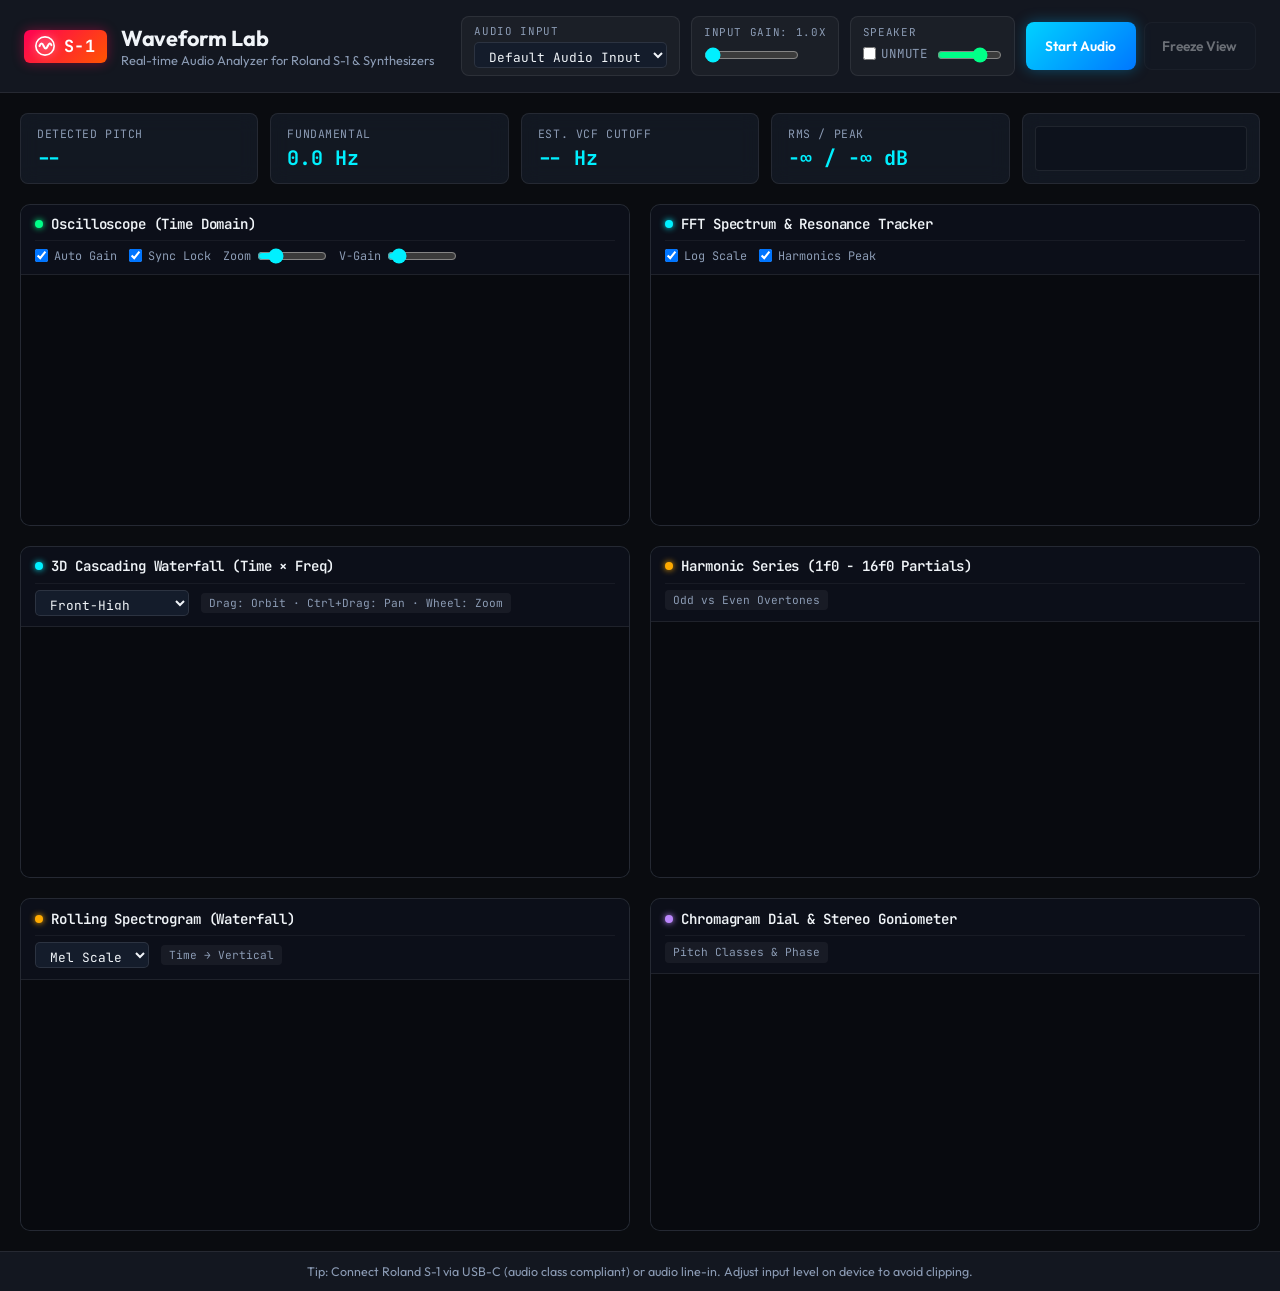
==== docs/index.html @ 3b1d33f7 "Add visualizer files to docs/ for direct GitHub Pages serving" ====
<!DOCTYPE html>
<html lang="en">
<head>
  <meta charset="UTF-8">
  <meta name="viewport" content="width=device-width, initial-scale=1.0">
  <title>Roland S-1 Wave Visualizer</title>
  <link rel="icon" type="image/svg+xml" href="favicon.svg">
  <link rel="stylesheet" href="styles.css?v=2">
  <link rel="preconnect" href="https://fonts.googleapis.com">
  <link rel="preconnect" href="https://fonts.gstatic.com" crossorigin>
  <link href="https://fonts.googleapis.com/css2?family=JetBrains+Mono:wght@300;400;600;700&family=Outfit:wght@400;600;700&display=swap" rel="stylesheet">
</head>
<body>
  <header class="app-header">
    <div class="header-left">
      <div class="logo-mark">
        <svg class="sine-icon" viewBox="0 0 24 24" width="22" height="22" fill="none" stroke="currentColor" stroke-width="2.2" stroke-linecap="round" stroke-linejoin="round">
          <circle cx="12" cy="12" r="10" stroke-width="1.8" />
          <path d="M6 12c1.5-3.5 3-3.5 4.5 0s3 3.5 4.5 0 3-3.5 4-1" />
        </svg>
        <span>S-1</span>
      </div>
      <div>
        <h1>Waveform Lab</h1>
        <p class="subtitle">Real-time Audio Analyzer for Roland S-1 & Synthesizers</p>
      </div>
    </div>
    <div class="header-controls">
      <div class="control-card">
        <label for="deviceSelect">Audio Input</label>
        <select id="deviceSelect">
          <option value="">Default Input / Microphone</option>
        </select>
      </div>

      <div class="control-card">
        <label for="inputGain">Input Gain: <span id="gainVal">1.0x</span></label>
        <input type="range" id="inputGain" min="0.5" max="30" step="0.5" value="1.0">
      </div>

      <div class="control-card">
        <label for="monitorToggle">Speaker</label>
        <div class="monitor-inner">
          <label class="toggle-control">
            <input type="checkbox" id="monitorToggle">
            <span>Unmute</span>
          </label>
          <input type="range" id="monitorVol" min="0" max="1" step="0.01" value="0.7" title="Speaker Volume">
        </div>
      </div>

      <div class="button-card-group">
        <button id="toggleAudioBtn" class="btn primary">Start Audio</button>
        <button id="freezeBtn" class="btn secondary" disabled>Freeze View</button>
      </div>
    </div>
  </header>

  <main class="dashboard-grid">
    <!-- Readouts bar -->
    <section class="readouts-strip">
      <div class="metric-card">
        <span class="metric-label">Detected Pitch</span>
        <span id="pitchReadout" class="metric-val">--</span>
      </div>
      <div class="metric-card">
        <span class="metric-label">Fundamental</span>
        <span id="freqReadout" class="metric-val">0.0 Hz</span>
      </div>
      <div class="metric-card">
        <span class="metric-label">Est. VCF Cutoff</span>
        <span id="vcfReadout" class="metric-val">-- Hz</span>
      </div>
      <div class="metric-card">
        <span class="metric-label">RMS / Peak</span>
        <span id="rmsReadout" class="metric-val">-&infin; / -&infin; dB</span>
      </div>
      <div class="metric-card level-meter-card">
        <div class="meter-bar-container">
          <div id="meterLevel" class="meter-bar-fill"></div>
        </div>
      </div>
    </section>

    <!-- Graph Grid -->
    <div class="charts-layout">
      <!-- 1. Oscilloscope -->
      <article class="chart-panel">
        <div class="panel-header">
          <div class="panel-title">
            <span class="dot green"></span>
            <h2>Oscilloscope (Time Domain)</h2>
          </div>
          <div class="panel-actions">
            <label class="toggle-control">
              <input type="checkbox" id="autoScaleOsc" checked>
              <span>Auto Gain</span>
            </label>
            <label class="toggle-control">
              <input type="checkbox" id="triggerSync" checked>
              <span>Sync Lock</span>
            </label>
            <div class="timebase-control">
              <span>Zoom</span>
              <input type="range" id="oscZoom" min="1" max="16" value="4" step="1" title="Timebase (Zoom)">
            </div>
            <div class="timebase-control">
              <span>V-Gain</span>
              <input type="range" id="vGain" min="1" max="100" value="7" step="1" title="Vertical Scale">
            </div>
          </div>
        </div>
        <div class="canvas-wrapper">
          <canvas id="oscCanvas"></canvas>
        </div>
      </article>

      <!-- 2. FFT Spectrum Analyzer -->
      <article class="chart-panel">
        <div class="panel-header">
          <div class="panel-title">
            <span class="dot cyan"></span>
            <h2>FFT Spectrum & Resonance Tracker</h2>
          </div>
          <div class="panel-actions">
            <label class="toggle-control">
              <input type="checkbox" id="logScale" checked>
              <span>Log Scale</span>
            </label>
            <label class="toggle-control">
              <input type="checkbox" id="showHarmonics" checked>
              <span>Harmonics Peak</span>
            </label>
          </div>
        </div>
        <div class="canvas-wrapper">
          <canvas id="fftCanvas"></canvas>
        </div>
      </article>

      <!-- 3. 3D Waterfall Spectrum -->
      <article class="chart-panel">
        <div class="panel-header">
          <div class="panel-title">
            <span class="dot cyan"></span>
            <h2>3D Cascading Waterfall (Time &times; Freq)</h2>
          </div>
          <div class="panel-actions">
            <select id="waterfallPreset" class="mini-select" title="Camera Preset">
              <option value="front" selected>Front-High</option>
              <option value="side">Profile / Side</option>
              <option value="iso">Isometric</option>
              <option value="top">Top-Down</option>
            </select>
            <span class="meta-tag hint-tag">Drag: Orbit &middot; Ctrl+Drag: Pan &middot; Wheel: Zoom</span>
          </div>
        </div>
        <div class="canvas-wrapper">
          <canvas id="waterfallCanvas"></canvas>
        </div>
      </article>

      <!-- 4. Harmonic Partials Series -->
      <article class="chart-panel">
        <div class="panel-header">
          <div class="panel-title">
            <span class="dot amber"></span>
            <h2>Harmonic Series (1f0 - 16f0 Partials)</h2>
          </div>
          <div class="panel-actions">
            <span class="meta-tag">Odd vs Even Overtones</span>
          </div>
        </div>
        <div class="canvas-wrapper">
          <canvas id="harmonicsCanvas"></canvas>
        </div>
      </article>

      <!-- 5. Spectrogram Waterfall Heatmap -->
      <article class="chart-panel">
        <div class="panel-header">
          <div class="panel-title">
            <span class="dot amber"></span>
            <h2>Rolling Spectrogram (Waterfall)</h2>
          </div>
          <div class="panel-actions">
            <select id="specScale" class="mini-select" title="Frequency Scale">
              <option value="mel" selected>Mel Scale</option>
              <option value="log">Log Scale</option>
              <option value="linear">Linear</option>
            </select>
            <span class="meta-tag">Time &rarr; Vertical</span>
          </div>
        </div>
        <div class="canvas-wrapper">
          <canvas id="spectrogramCanvas"></canvas>
        </div>
      </article>

      <!-- 6. Chromagram Note Dial & Phase Scope -->
      <article class="chart-panel">
        <div class="panel-header">
          <div class="panel-title">
            <span class="dot violet"></span>
            <h2>Chromagram Dial & Stereo Goniometer</h2>
          </div>
          <div class="panel-actions">
            <span class="meta-tag">Pitch Classes & Phase</span>
          </div>
        </div>
        <div class="canvas-wrapper split-canvas-wrapper">
          <canvas id="chromaCanvas"></canvas>
          <canvas id="phaseCanvas"></canvas>
        </div>
      </article>
    </div>
  </main>

  <footer class="app-footer">
    <p>Tip: Connect Roland S-1 via USB-C (audio class compliant) or audio line-in. Adjust input level on device to avoid clipping.</p>
  </footer>

  <script src="app.js"></script>
</body>
</html>
---- docs/styles.css ----
:root {
  --bg-primary: #0a0c10;
  --bg-secondary: #131720;
  --bg-card: rgba(22, 28, 40, 0.75);
  --border-color: rgba(255, 255, 255, 0.08);
  --border-focus: rgba(0, 240, 255, 0.4);
  
  --accent-cyan: #00f0ff;
  --accent-green: #00ff88;
  --accent-amber: #ffaa00;
  --accent-violet: #bb86fc;
  --accent-red: #ff3366;
  
  --text-main: #f0f4f8;
  --text-muted: #8b9bb4;
  
  --font-mono: 'JetBrains Mono', monospace;
  --font-ui: 'Outfit', -apple-system, sans-serif;
}

* {
  box-sizing: border-box;
  margin: 0;
  padding: 0;
}

body {
  background-color: var(--bg-primary);
  color: var(--text-main);
  font-family: var(--font-ui);
  min-height: 100vh;
  display: flex;
  flex-direction: column;
  overflow-x: hidden;
}

/* Header */
.app-header {
  display: flex;
  flex-wrap: wrap;
  align-items: center;
  justify-content: space-between;
  padding: 1rem 1.5rem;
  background: var(--bg-secondary);
  border-bottom: 1px solid var(--border-color);
  gap: 1rem;
}

.header-left {
  display: flex;
  align-items: center;
  gap: 0.9rem;
}

.logo-mark {
  background: linear-gradient(135deg, #ff0055, #ff5500);
  color: #fff;
  font-family: var(--font-mono);
  font-weight: 700;
  font-size: 1.05rem;
  padding: 0.35rem 0.65rem;
  border-radius: 6px;
  letter-spacing: 0.05em;
  box-shadow: 0 0 12px rgba(255, 0, 85, 0.4);
  display: flex;
  align-items: center;
  gap: 0.45rem;
}

.sine-icon {
  display: inline-block;
  vertical-align: middle;
  filter: drop-shadow(0 0 4px rgba(255, 255, 255, 0.6));
}

.app-header h1 {
  font-size: 1.35rem;
  font-weight: 700;
  letter-spacing: -0.01em;
}

.subtitle {
  font-size: 0.8rem;
  color: var(--text-muted);
}

.header-controls {
  display: flex;
  align-items: stretch;
  gap: 0.65rem;
  flex-wrap: wrap;
}

.control-card {
  display: flex;
  flex-direction: column;
  justify-content: center;
  background: rgba(255, 255, 255, 0.035);
  border: 1px solid var(--border-color);
  border-radius: 8px;
  padding: 0.45rem 0.75rem;
  min-height: 48px;
}

.control-card label {
  font-size: 0.68rem;
  text-transform: uppercase;
  letter-spacing: 0.06em;
  color: var(--text-muted);
  font-family: var(--font-mono);
  margin-bottom: 0.25rem;
}

.control-card input[type="range"] {
  height: 24px;
}

#inputGain {
  width: 95px;
  accent-color: var(--accent-cyan);
}

.monitor-inner {
  display: flex;
  align-items: center;
  gap: 0.6rem;
  height: 24px;
}

.monitor-inner .toggle-control {
  font-size: 0.78rem;
  font-family: var(--font-mono);
}

#monitorVol {
  width: 65px;
  accent-color: var(--accent-green);
}

select {
  background: #141c2b;
  color: var(--text-main);
  border: 1px solid rgba(255, 255, 255, 0.1);
  padding: 0.3rem 0.6rem;
  border-radius: 5px;
  font-family: var(--font-mono);
  font-size: 0.8rem;
  outline: none;
  max-width: 250px;
  height: 26px;
}

.button-card-group {
  display: flex;
  align-items: center;
  gap: 0.5rem;
}

.btn {
  display: inline-flex;
  align-items: center;
  justify-content: center;
  height: 48px;
  min-width: 110px;
  padding: 0 1.1rem;
  border-radius: 8px;
  font-family: var(--font-ui);
  font-weight: 600;
  font-size: 0.86rem;
  cursor: pointer;
  border: 1px solid var(--border-color);
  background: #192233;
  color: var(--text-main);
  transition: all 0.18s ease;
  box-sizing: border-box;
}

.btn:hover:not(:disabled) {
  background: #233047;
  border-color: rgba(255, 255, 255, 0.2);
}

.btn.primary {
  background: linear-gradient(135deg, #00d2ff, #0077ff);
  color: #fff;
  border: none;
  box-shadow: 0 0 14px rgba(0, 180, 255, 0.35);
}

.btn.primary:hover {
  filter: brightness(1.1);
  box-shadow: 0 0 18px rgba(0, 180, 255, 0.5);
}

.btn.active-stop {
  background: linear-gradient(135deg, #ff3366, #ff0055);
  box-shadow: 0 0 14px rgba(255, 51, 102, 0.4);
}

.btn:disabled {
  opacity: 0.4;
  cursor: not-allowed;
  background: #131a26;
}

/* Dashboard */
.dashboard-grid {
  flex: 1;
  padding: 1.25rem;
  display: flex;
  flex-direction: column;
  gap: 1.25rem;
  max-width: 1750px;
  width: 100%;
  margin: 0 auto;
}

/* Readouts */
.readouts-strip {
  display: grid;
  grid-template-columns: repeat(auto-fit, minmax(160px, 1fr));
  gap: 0.75rem;
}

.metric-card {
  background: var(--bg-card);
  backdrop-filter: blur(10px);
  border: 1px solid var(--border-color);
  border-radius: 8px;
  padding: 0.75rem 1rem;
  display: flex;
  flex-direction: column;
  justify-content: center;
}

.metric-label {
  font-size: 0.72rem;
  font-family: var(--font-mono);
  text-transform: uppercase;
  color: var(--text-muted);
  letter-spacing: 0.05em;
  margin-bottom: 0.2rem;
}

.metric-val {
  font-family: var(--font-mono);
  font-size: 1.25rem;
  font-weight: 700;
  color: var(--accent-cyan);
}

.level-meter-card {
  padding: 0.75rem;
}

.meter-bar-container {
  height: 100%;
  min-height: 24px;
  background: #0d121c;
  border-radius: 4px;
  overflow: hidden;
  border: 1px solid var(--border-color);
  position: relative;
}

.meter-bar-fill {
  height: 100%;
  width: 0%;
  background: linear-gradient(to right, #00ff88 0%, #00ff88 70%, #ffaa00 85%, #ff3366 100%);
  transition: width 0.05s ease-out;
}

/* Charts Grid - 3 columns */
.charts-layout {
  display: grid;
  grid-template-columns: repeat(3, 1fr);
  gap: 1.25rem;
  flex: 1;
}

@media (max-width: 1350px) {
  .charts-layout {
    grid-template-columns: repeat(2, 1fr);
  }
}

@media (max-width: 900px) {
  .charts-layout {
    grid-template-columns: 1fr;
  }
}

.split-canvas-wrapper {
  display: flex;
}

.split-canvas-wrapper canvas {
  position: relative !important;
  width: 50% !important;
  height: 100% !important;
}

.chart-panel {
  background: var(--bg-card);
  backdrop-filter: blur(12px);
  border: 1px solid var(--border-color);
  border-radius: 10px;
  display: flex;
  flex-direction: column;
  overflow: hidden;
  min-height: 300px;
}

.panel-header {
  display: flex !important;
  flex-direction: column !important;
  align-items: stretch !important;
  padding: 0.65rem 0.9rem;
  background: rgba(10, 14, 22, 0.7);
  border-bottom: 1px solid var(--border-color);
  gap: 0.45rem;
}

.panel-title {
  display: flex;
  align-items: center;
  gap: 0.5rem;
  width: 100%;
}

.panel-title h2 {
  font-size: 0.88rem;
  font-weight: 600;
  font-family: var(--font-mono);
  letter-spacing: -0.01em;
  white-space: nowrap;
}

.dot {
  width: 8px;
  height: 8px;
  border-radius: 50%;
  display: inline-block;
  flex-shrink: 0;
}
.dot.green { background: var(--accent-green); box-shadow: 0 0 6px var(--accent-green); }
.dot.cyan { background: var(--accent-cyan); box-shadow: 0 0 6px var(--accent-cyan); }
.dot.amber { background: var(--accent-amber); box-shadow: 0 0 6px var(--accent-amber); }
.dot.violet { background: var(--accent-violet); box-shadow: 0 0 6px var(--accent-violet); }

.panel-actions {
  display: flex !important;
  align-items: center;
  flex-wrap: wrap;
  gap: 0.75rem;
  font-size: 0.74rem;
  font-family: var(--font-mono);
  color: var(--text-muted);
  width: 100%;
  padding-top: 0.4rem;
  border-top: 1px solid rgba(255, 255, 255, 0.05);
}

.toggle-control {
  display: flex;
  align-items: center;
  gap: 0.35rem;
  cursor: pointer;
}

.timebase-control {
  display: flex;
  align-items: center;
  gap: 0.4rem;
}

.timebase-control input[type="range"] {
  width: 70px;
  accent-color: var(--accent-cyan);
}

.meta-tag {
  background: rgba(255, 255, 255, 0.05);
  padding: 0.2rem 0.5rem;
  border-radius: 4px;
  font-size: 0.7rem;
}

.canvas-wrapper {
  flex: 1;
  position: relative;
  background: #080a0f;
  min-height: 250px;
}

.canvas-wrapper canvas {
  position: absolute;
  top: 0;
  left: 0;
  width: 100%;
  height: 100%;
  display: block;
}

/* Footer */
.app-footer {
  padding: 0.75rem 1.5rem;
  background: var(--bg-secondary);
  border-top: 1px solid var(--border-color);
  font-size: 0.78rem;
  color: var(--text-muted);
  text-align: center;
}
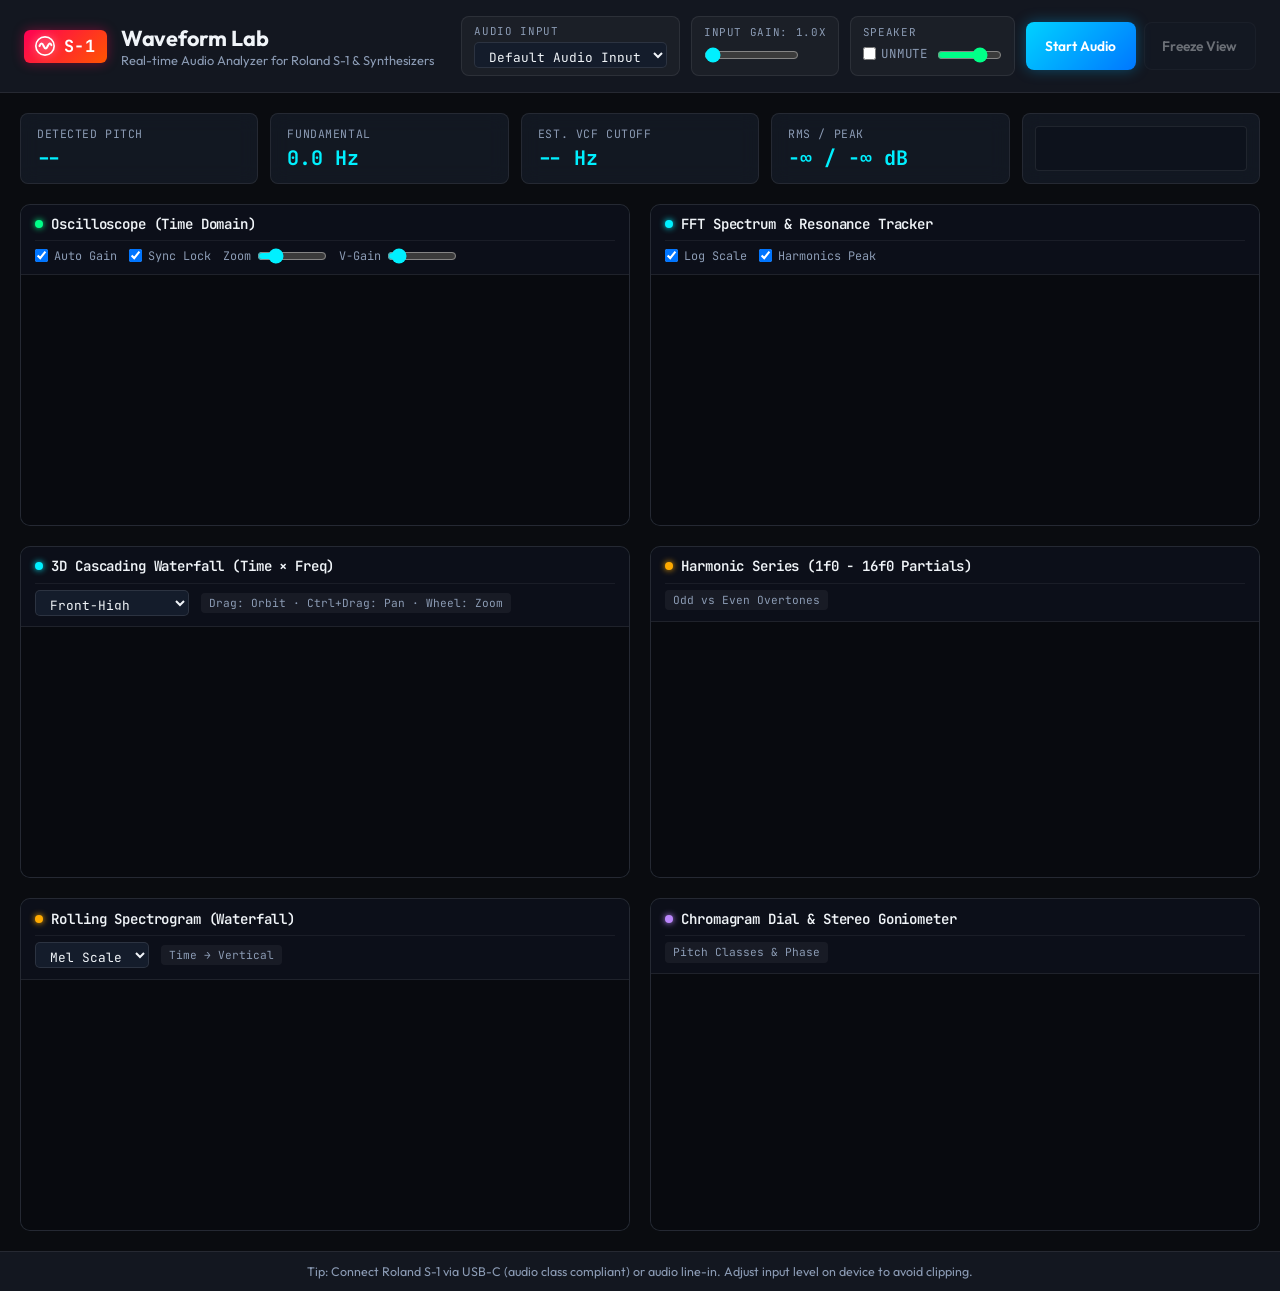
==== commit 40957673: "Embed inline card header layout styles to guarantee separate line rendering" ====
--- a/docs/index.html
+++ b/docs/index.html
@@ -5,10 +5,32 @@
   <meta name="viewport" content="width=device-width, initial-scale=1.0">
   <title>Roland S-1 Wave Visualizer</title>
   <link rel="icon" type="image/svg+xml" href="favicon.svg">
-  <link rel="stylesheet" href="styles.css?v=2">
+  <link rel="stylesheet" href="styles.css?v=3">
   <link rel="preconnect" href="https://fonts.googleapis.com">
   <link rel="preconnect" href="https://fonts.gstatic.com" crossorigin>
   <link href="https://fonts.googleapis.com/css2?family=JetBrains+Mono:wght@300;400;600;700&family=Outfit:wght@400;600;700&display=swap" rel="stylesheet">
+  <style>
+    .panel-header {
+      display: flex !important;
+      flex-direction: column !important;
+      align-items: stretch !important;
+      padding: 0.65rem 0.9rem !important;
+      gap: 0.45rem !important;
+    }
+    .panel-title {
+      display: flex !important;
+      align-items: center !important;
+      width: 100% !important;
+    }
+    .panel-actions {
+      display: flex !important;
+      align-items: center !important;
+      flex-wrap: wrap !important;
+      width: 100% !important;
+      padding-top: 0.4rem !important;
+      border-top: 1px solid rgba(255, 255, 255, 0.06) !important;
+    }
+  </style>
 </head>
 <body>
   <header class="app-header">
